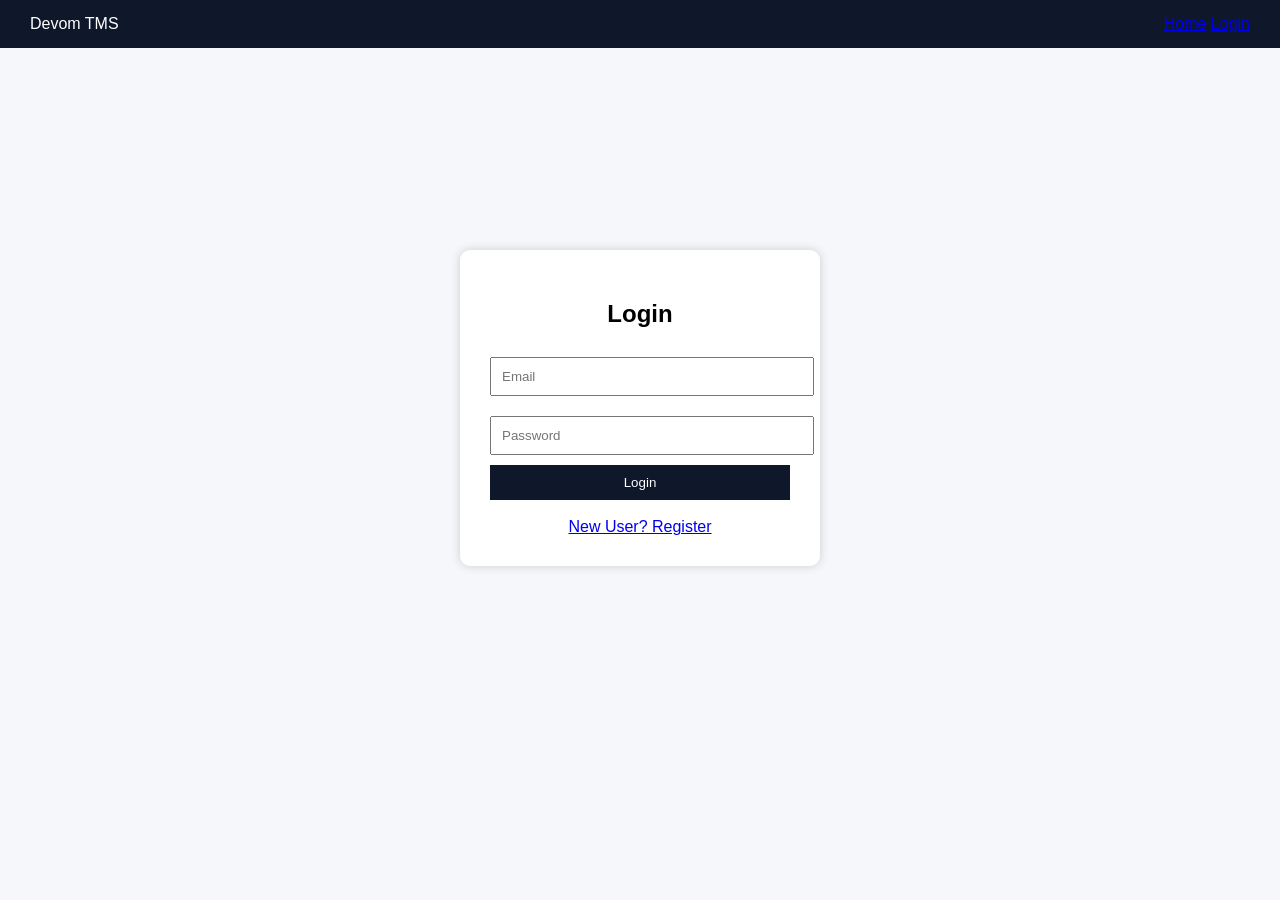
==== index.html @ b6f3b987 "Update index.html" ====
<!DOCTYPE html>
<html>
<head>
<title>Devom TMS</title>

<style>
body{margin:0;font-family:Arial;background:#f5f7fb;}
.header{background:#0f172a;color:#fff;padding:15px 30px;display:flex;justify-content:space-between;}
.logo{display:flex;align-items:center;gap:10px;}
.logo img{height:40px;}
.container{display:flex;justify-content:center;align-items:center;height:80vh;}
.box{background:#fff;padding:30px;border-radius:10px;width:300px;text-align:center;box-shadow:0 0 10px #ccc;}
input{width:100%;padding:10px;margin:10px 0;}
button{width:100%;padding:10px;background:#0f172a;color:#fff;border:none;}
</style>

</head>

<body>

<div class="header">
    <div class="logo">
        <img src="images/logo.png" onerror="this.style.display='none'">
        <span>Devom TMS</span>
    </div>

    <div class="nav">
        <a href="#">Home</a>
        <a href="#">Login</a>
    </div>
</div>

<div class="container">
<div class="box">

<h2>Login</h2>

<form onsubmit="loginUser(event)">
<input id="email" placeholder="Email" required>
<input id="password" type="password" placeholder="Password" required>
<button>Login</button>
</form>

<br>
<a href="#" onclick="showRegister()">New User? Register</a>

</div>
</div>

<!-- REGISTER POPUP -->
<div id="registerBox" style="display:none;" class="container">
<div class="box">

<h2>Register</h2>

<form onsubmit="registerUser(event)">
<input id="r_email" placeholder="Email" required>
<input id="r_password" type="password" placeholder="Password" required>
<button>Register</button>
</form>

</div>
</div>

<script type="module" src="js/auth.js"></script>

<script>
function showRegister(){
document.querySelector('.container').style.display="none";
document.getElementById('registerBox').style.display="flex";
}
</script>

</body>
</html>
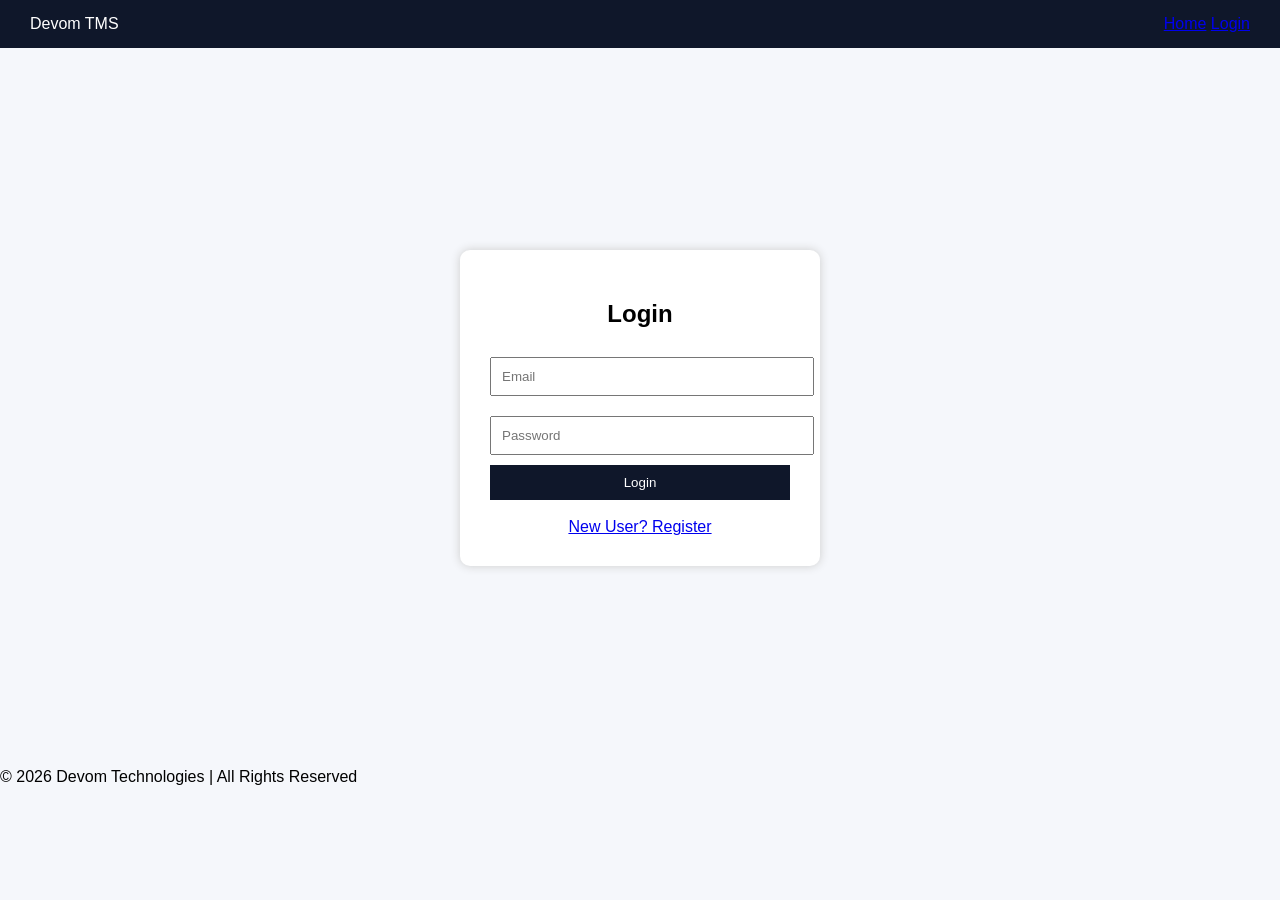
==== commit 1b57344e: "Update index.html" ====
--- a/index.html
+++ b/index.html
@@ -70,6 +70,8 @@
 document.getElementById('registerBox').style.display="flex";
 }
 </script>
-
+<div class="footer">
+© 2026 Devom Technologies | All Rights Reserved
+</div>
 </body>
 </html>
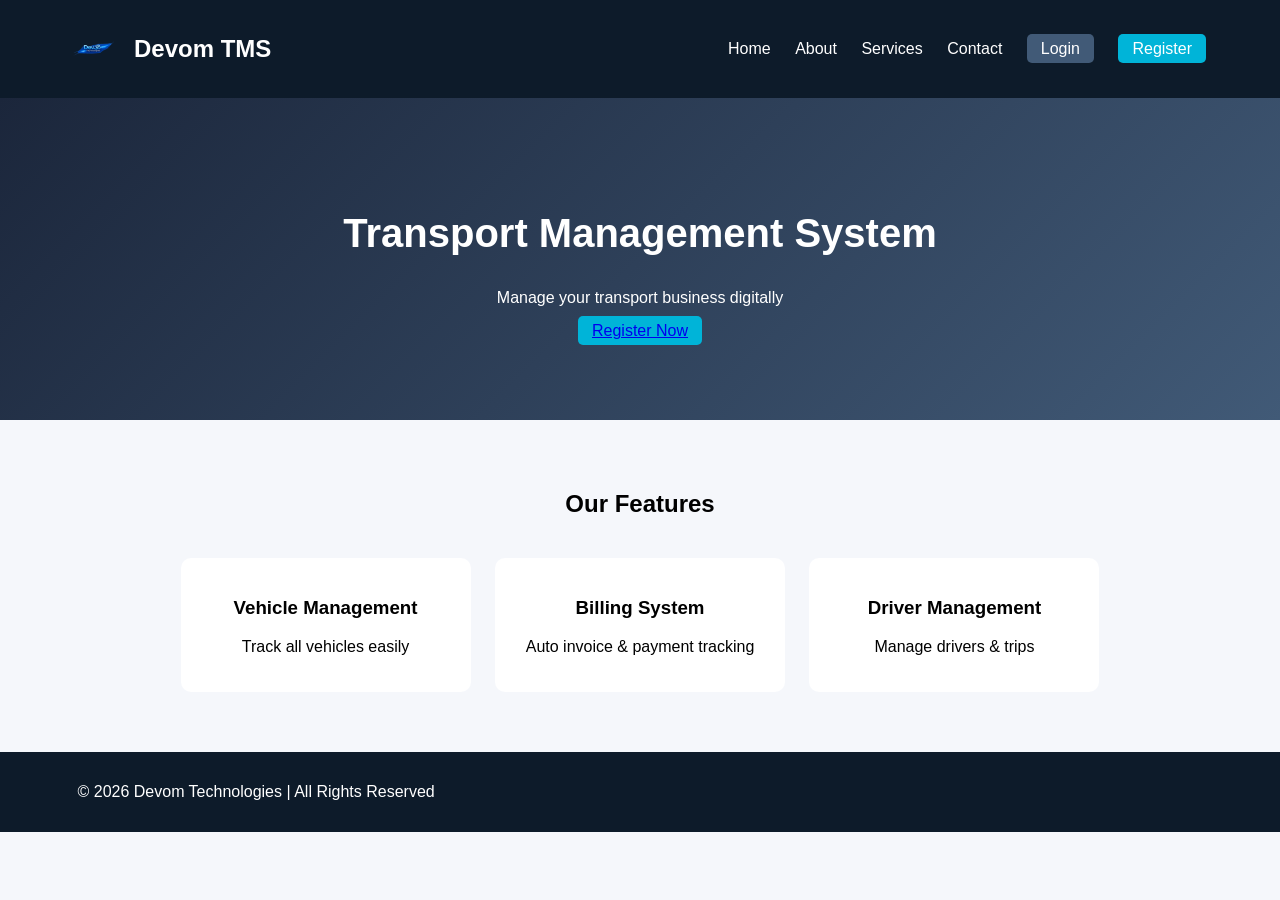
==== commit 047af15c: "Update index.html" ====
--- a/index.html
+++ b/index.html
@@ -1,77 +1,54 @@
 <!DOCTYPE html>
-<html>
+<html lang="en">
 <head>
-<title>Devom TMS</title>
-
-<style>
-body{margin:0;font-family:Arial;background:#f5f7fb;}
-.header{background:#0f172a;color:#fff;padding:15px 30px;display:flex;justify-content:space-between;}
-.logo{display:flex;align-items:center;gap:10px;}
-.logo img{height:40px;}
-.container{display:flex;justify-content:center;align-items:center;height:80vh;}
-.box{background:#fff;padding:30px;border-radius:10px;width:300px;text-align:center;box-shadow:0 0 10px #ccc;}
-input{width:100%;padding:10px;margin:10px 0;}
-button{width:100%;padding:10px;background:#0f172a;color:#fff;border:none;}
-</style>
-
+  <meta charset="UTF-8">
+  <title>Devom TMS</title>
+  <link rel="stylesheet" href="css/style.css">
 </head>
 
 <body>
 
-<div class="header">
-    <div class="logo">
-        <img src="images/logo.png" onerror="this.style.display='none'">
-        <span>Devom TMS</span>
-    </div>
+<div id="header"></div>
 
-    <div class="nav">
-        <a href="#">Home</a>
-        <a href="#">Login</a>
-    </div>
-</div>
+<!-- HERO -->
+<section class="hero">
+  <h1>Transport Management System</h1>
+  <p>Manage your transport business digitally</p>
+  <a href="register.html" class="btn primary">Register Now</a>
+</section>
 
-<div class="container">
-<div class="box">
+<!-- FEATURES -->
+<section class="features">
+  <h2>Our Features</h2>
 
-<h2>Login</h2>
+  <div class="feature-box">
+    <h3>Vehicle Management</h3>
+    <p>Track all vehicles easily</p>
+  </div>
 
-<form onsubmit="loginUser(event)">
-<input id="email" placeholder="Email" required>
-<input id="password" type="password" placeholder="Password" required>
-<button>Login</button>
-</form>
+  <div class="feature-box">
+    <h3>Billing System</h3>
+    <p>Auto invoice & payment tracking</p>
+  </div>
 
-<br>
-<a href="#" onclick="showRegister()">New User? Register</a>
+  <div class="feature-box">
+    <h3>Driver Management</h3>
+    <p>Manage drivers & trips</p>
+  </div>
 
-</div>
-</div>
+</section>
 
-<!-- REGISTER POPUP -->
-<div id="registerBox" style="display:none;" class="container">
-<div class="box">
-
-<h2>Register</h2>
-
-<form onsubmit="registerUser(event)">
-<input id="r_email" placeholder="Email" required>
-<input id="r_password" type="password" placeholder="Password" required>
-<button>Register</button>
-</form>
-
-</div>
-</div>
-
-<script type="module" src="js/auth.js"></script>
+<div id="footer"></div>
 
 <script>
-function showRegister(){
-document.querySelector('.container').style.display="none";
-document.getElementById('registerBox').style.display="flex";
-}
+fetch('components/header.html')
+.then(res => res.text())
+.then(data => document.getElementById('header').innerHTML = data);
+
+fetch('components/footer.html')
+.then(res => res.text())
+.then(data => document.getElementById('footer').innerHTML = data);
 </script>
-<div class="footer">
-© 2026 Devom Technologies | All Rights Reserved
-</div>
+
 </body>
 </html>
--- a/css/style.css
+++ b/css/style.css
@@ -0,0 +1,93 @@
+body {
+  margin: 0;
+  font-family: 'Poppins', sans-serif;
+  background: #f5f7fb;
+}
+
+/* HEADER */
+.header {
+  background: #0d1b2a;
+  padding: 15px 0;
+  color: #fff;
+}
+
+.container {
+  width: 90%;
+  margin: auto;
+  display: flex;
+  justify-content: space-between;
+  align-items: center;
+}
+
+.logo {
+  display: flex;
+  align-items: center;
+}
+
+.logo img {
+  height: 40px;
+  margin-right: 10px;
+}
+
+nav a {
+  color: #fff;
+  margin: 0 10px;
+  text-decoration: none;
+}
+
+.btn {
+  padding: 6px 14px;
+  border-radius: 5px;
+  background: #415a77;
+}
+
+.btn.primary {
+  background: #00b4d8;
+}
+
+/* HERO */
+.hero {
+  padding: 80px 0;
+  text-align: center;
+  background: linear-gradient(135deg, #1b263b, #415a77);
+  color: #fff;
+}
+
+.hero h1 {
+  font-size: 40px;
+}
+
+.hero p {
+  margin: 15px 0;
+}
+
+.hero .btn {
+  margin-top: 10px;
+}
+
+/* FEATURES */
+.features {
+  padding: 50px 0;
+  text-align: center;
+}
+
+.features h2 {
+  margin-bottom: 30px;
+}
+
+.feature-box {
+  display: inline-block;
+  width: 250px;
+  margin: 10px;
+  padding: 20px;
+  background: #fff;
+  border-radius: 10px;
+}
+
+/* FOOTER */
+.footer {
+  background: #0d1b2a;
+  color: #fff;
+  text-align: center;
+  padding: 15px;
+}
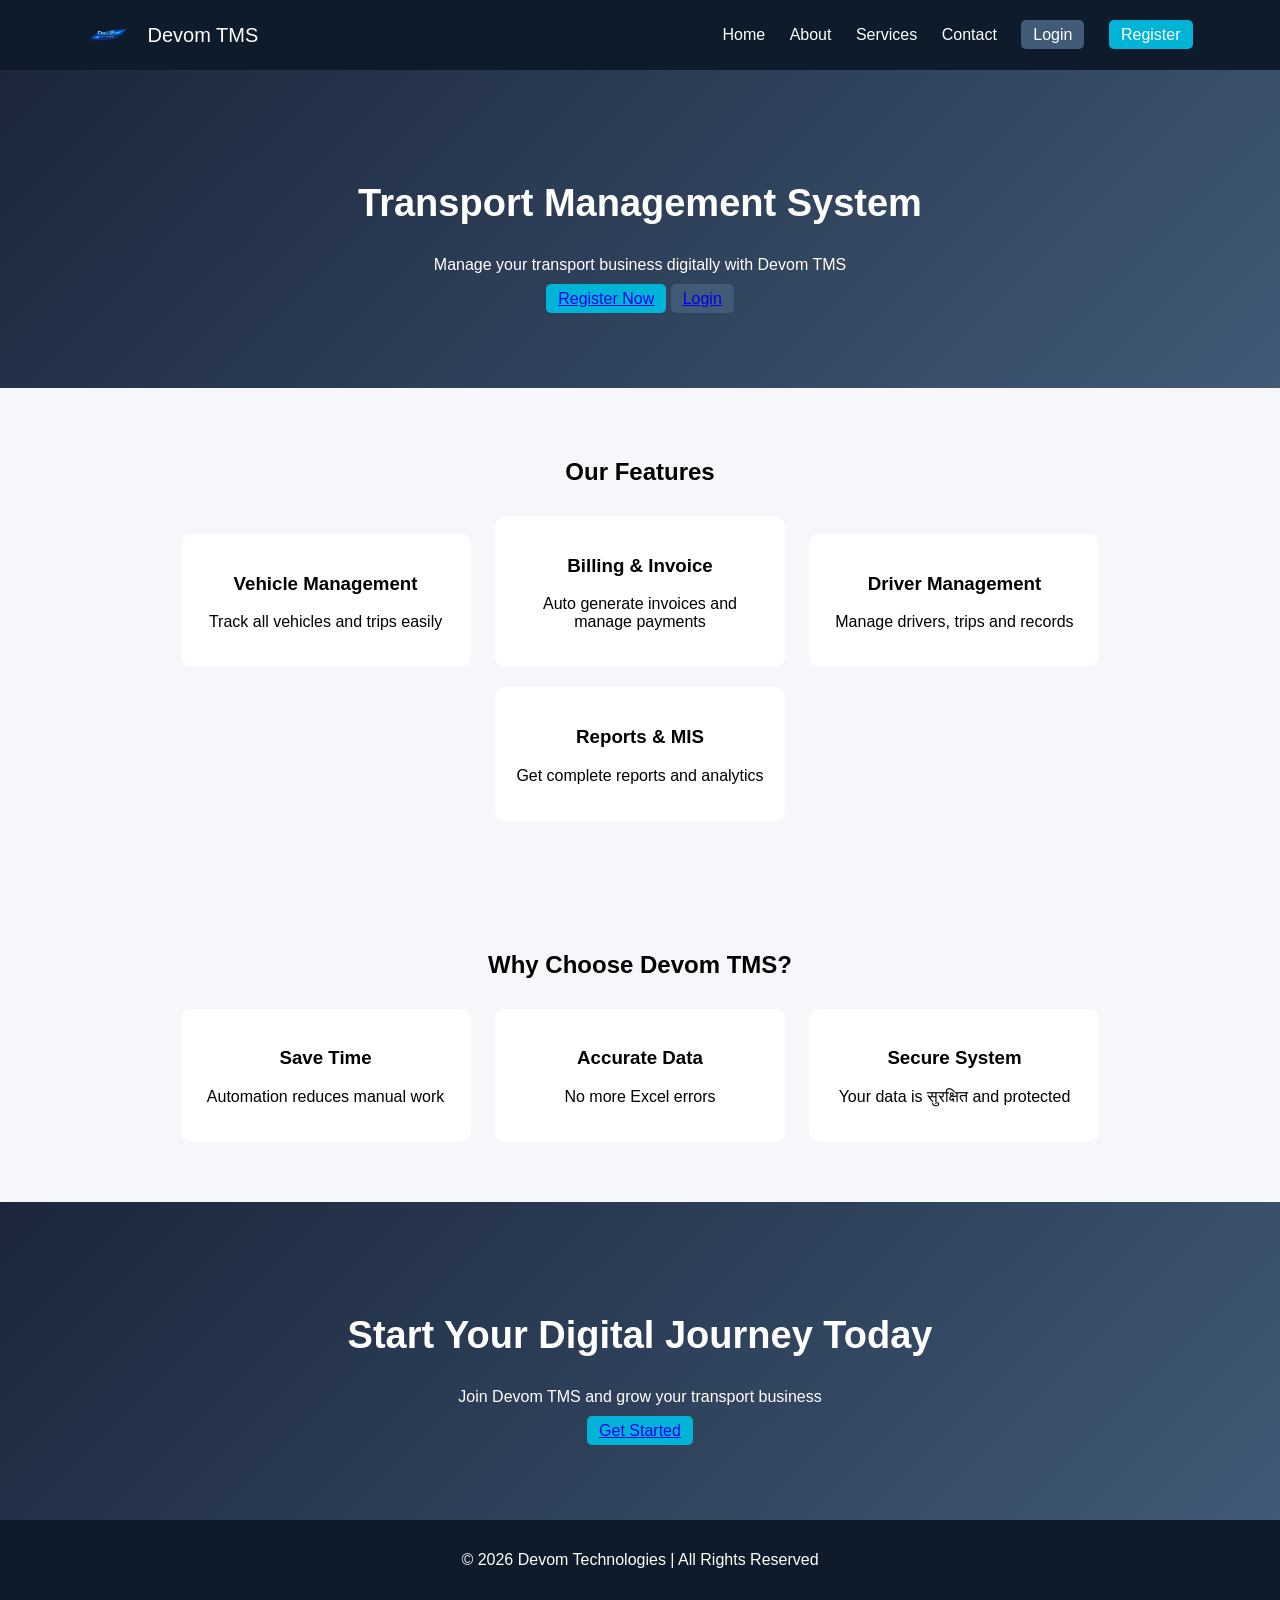
==== commit 262e5caf: "Update index.html" ====
--- a/index.html
+++ b/index.html
@@ -3,18 +3,26 @@
 <head>
   <meta charset="UTF-8">
   <title>Devom TMS</title>
+
+  <!-- CSS -->
   <link rel="stylesheet" href="css/style.css">
+
+  <!-- Mobile Responsive -->
+  <meta name="viewport" content="width=device-width, initial-scale=1.0">
 </head>
 
 <body>
 
+<!-- HEADER LOAD -->
 <div id="header"></div>
 
-<!-- HERO -->
+<!-- HERO SECTION -->
 <section class="hero">
   <h1>Transport Management System</h1>
-  <p>Manage your transport business digitally</p>
+  <p>Manage your transport business digitally with Devom TMS</p>
+  
   <a href="register.html" class="btn primary">Register Now</a>
+  <a href="login.html" class="btn">Login</a>
 </section>
 
 <!-- FEATURES -->
@@ -23,23 +31,57 @@
 
   <div class="feature-box">
     <h3>Vehicle Management</h3>
-    <p>Track all vehicles easily</p>
+    <p>Track all vehicles and trips easily</p>
   </div>
 
   <div class="feature-box">
-    <h3>Billing System</h3>
-    <p>Auto invoice & payment tracking</p>
+    <h3>Billing & Invoice</h3>
+    <p>Auto generate invoices and manage payments</p>
   </div>
 
   <div class="feature-box">
     <h3>Driver Management</h3>
-    <p>Manage drivers & trips</p>
+    <p>Manage drivers, trips and records</p>
   </div>
 
+  <div class="feature-box">
+    <h3>Reports & MIS</h3>
+    <p>Get complete reports and analytics</p>
+  </div>
 </section>
 
+<!-- BENEFITS -->
+<section class="features">
+  <h2>Why Choose Devom TMS?</h2>
+
+  <div class="feature-box">
+    <h3>Save Time</h3>
+    <p>Automation reduces manual work</p>
+  </div>
+
+  <div class="feature-box">
+    <h3>Accurate Data</h3>
+    <p>No more Excel errors</p>
+  </div>
+
+  <div class="feature-box">
+    <h3>Secure System</h3>
+    <p>Your data is सुरक्षित and protected</p>
+  </div>
+</section>
+
+<!-- CTA -->
+<section class="hero">
+  <h1>Start Your Digital Journey Today</h1>
+  <p>Join Devom TMS and grow your transport business</p>
+  
+  <a href="register.html" class="btn primary">Get Started</a>
+</section>
+
+<!-- FOOTER LOAD -->
 <div id="footer"></div>
 
+<!-- LOAD HEADER & FOOTER -->
 <script>
 fetch('components/header.html')
 .then(res => res.text())
--- a/css/style.css
+++ b/css/style.css
@@ -7,8 +7,8 @@
 /* HEADER */
 .header {
   background: #0d1b2a;
-  padding: 15px 0;
-  color: #fff;
+  padding: 15px;
+  color: white;
 }
 
 .container {
@@ -22,6 +22,7 @@
 .logo {
   display: flex;
   align-items: center;
+  font-size: 20px;
 }
 
 .logo img {
@@ -30,15 +31,15 @@
 }
 
 nav a {
-  color: #fff;
+  color: white;
   margin: 0 10px;
   text-decoration: none;
 }
 
 .btn {
-  padding: 6px 14px;
+  padding: 6px 12px;
+  background: #415a77;
   border-radius: 5px;
-  background: #415a77;
 }
 
 .btn.primary {
@@ -47,47 +48,35 @@
 
 /* HERO */
 .hero {
-  padding: 80px 0;
   text-align: center;
+  padding: 80px 20px;
   background: linear-gradient(135deg, #1b263b, #415a77);
-  color: #fff;
+  color: white;
 }
 
 .hero h1 {
-  font-size: 40px;
-}
-
-.hero p {
-  margin: 15px 0;
-}
-
-.hero .btn {
-  margin-top: 10px;
+  font-size: 38px;
 }
 
 /* FEATURES */
 .features {
-  padding: 50px 0;
   text-align: center;
-}
-
-.features h2 {
-  margin-bottom: 30px;
+  padding: 50px;
 }
 
 .feature-box {
   display: inline-block;
   width: 250px;
+  background: white;
   margin: 10px;
   padding: 20px;
-  background: #fff;
   border-radius: 10px;
 }
 
 /* FOOTER */
 .footer {
   background: #0d1b2a;
-  color: #fff;
+  color: white;
   text-align: center;
   padding: 15px;
 }
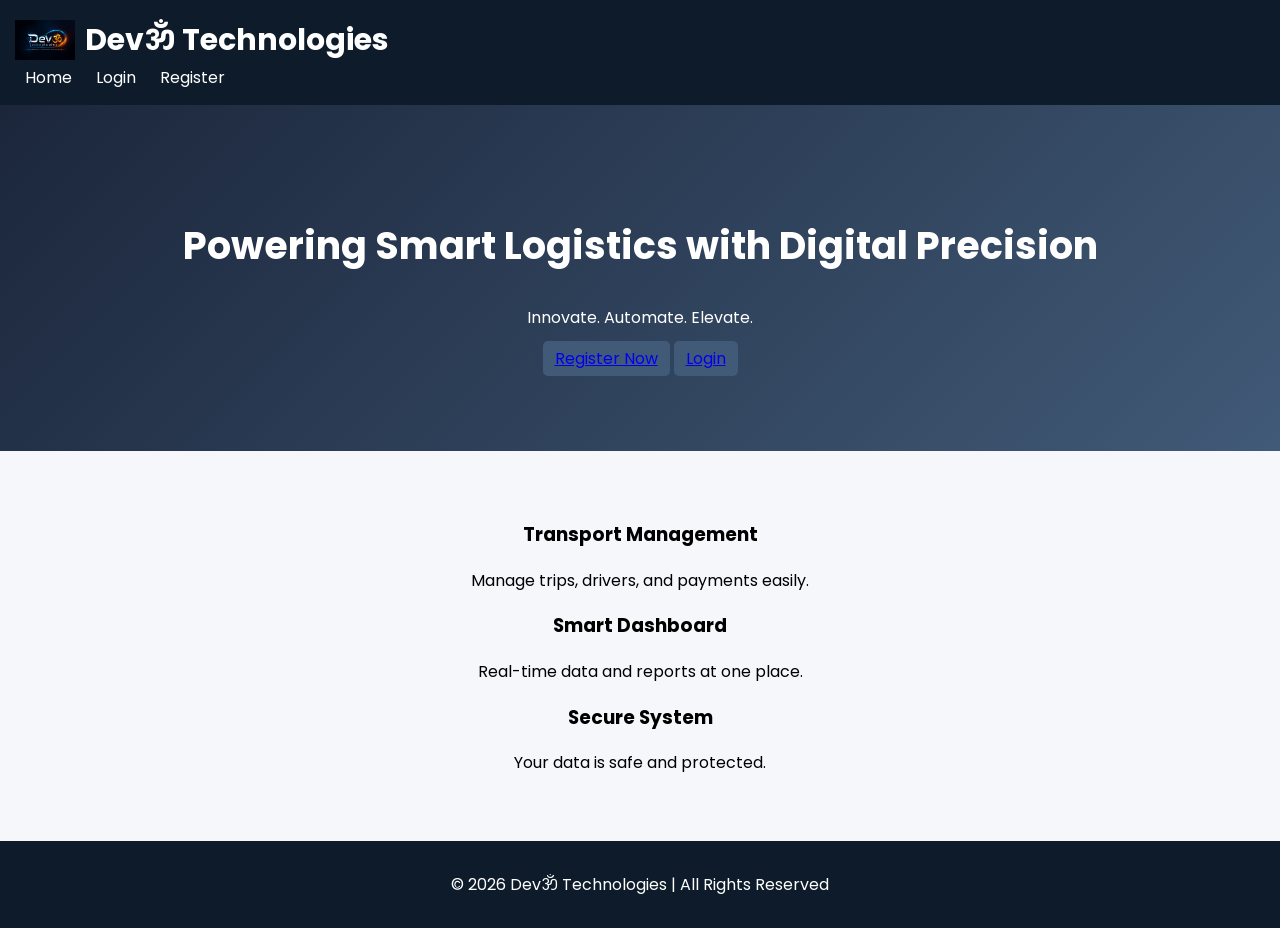
==== commit 6e5559a2: "Update index.html" ====
--- a/index.html
+++ b/index.html
@@ -1,96 +1,66 @@
 <!DOCTYPE html>
 <html lang="en">
 <head>
-  <meta charset="UTF-8">
-  <title>Devom TMS</title>
+    <meta charset="UTF-8">
+    <meta name="viewport" content="width=device-width, initial-scale=1.0">
+    <title>Devॐ Technologies</title>
 
-  <!-- CSS -->
-  <link rel="stylesheet" href="css/style.css">
+    <!-- CSS -->
+    <link rel="stylesheet" href="css/style.css">
 
-  <!-- Mobile Responsive -->
-  <meta name="viewport" content="width=device-width, initial-scale=1.0">
+    <!-- Google Font -->
+    <link href="https://fonts.googleapis.com/css2?family=Poppins:wght@300;500;600&display=swap" rel="stylesheet">
 </head>
 
 <body>
 
-<!-- HEADER LOAD -->
-<div id="header"></div>
+<!-- HEADER -->
+<header class="header">
+    <div class="logo">
+        <img src="images/logo.png" alt="Devom Logo">
+        <h2>Devॐ Technologies</h2>
+    </div>
+
+    <nav>
+        <a href="index.html">Home</a>
+        <a href="login.html">Login</a>
+        <a href="register.html">Register</a>
+    </nav>
+</header>
 
 <!-- HERO SECTION -->
 <section class="hero">
-  <h1>Transport Management System</h1>
-  <p>Manage your transport business digitally with Devom TMS</p>
-  
-  <a href="register.html" class="btn primary">Register Now</a>
-  <a href="login.html" class="btn">Login</a>
+    <h1>Powering Smart Logistics with Digital Precision</h1>
+    <p>Innovate. Automate. Elevate.</p>
+
+    <div class="buttons">
+        <a href="register.html" class="btn">Register Now</a>
+        <a href="login.html" class="btn btn-outline">Login</a>
+    </div>
 </section>
 
 <!-- FEATURES -->
 <section class="features">
-  <h2>Our Features</h2>
+    <div class="card">
+        <h3>Transport Management</h3>
+        <p>Manage trips, drivers, and payments easily.</p>
+    </div>
 
-  <div class="feature-box">
-    <h3>Vehicle Management</h3>
-    <p>Track all vehicles and trips easily</p>
-  </div>
+    <div class="card">
+        <h3>Smart Dashboard</h3>
+        <p>Real-time data and reports at one place.</p>
+    </div>
 
-  <div class="feature-box">
-    <h3>Billing & Invoice</h3>
-    <p>Auto generate invoices and manage payments</p>
-  </div>
-
-  <div class="feature-box">
-    <h3>Driver Management</h3>
-    <p>Manage drivers, trips and records</p>
-  </div>
-
-  <div class="feature-box">
-    <h3>Reports & MIS</h3>
-    <p>Get complete reports and analytics</p>
-  </div>
+    <div class="card">
+        <h3>Secure System</h3>
+        <p>Your data is safe and protected.</p>
+    </div>
 </section>
 
-<!-- BENEFITS -->
-<section class="features">
-  <h2>Why Choose Devom TMS?</h2>
-
-  <div class="feature-box">
-    <h3>Save Time</h3>
-    <p>Automation reduces manual work</p>
-  </div>
-
-  <div class="feature-box">
-    <h3>Accurate Data</h3>
-    <p>No more Excel errors</p>
-  </div>
-
-  <div class="feature-box">
-    <h3>Secure System</h3>
-    <p>Your data is सुरक्षित and protected</p>
-  </div>
-</section>
-
-<!-- CTA -->
-<section class="hero">
-  <h1>Start Your Digital Journey Today</h1>
-  <p>Join Devom TMS and grow your transport business</p>
-  
-  <a href="register.html" class="btn primary">Get Started</a>
-</section>
-
-<!-- FOOTER LOAD -->
-<div id="footer"></div>
-
-<!-- LOAD HEADER & FOOTER -->
-<script>
-fetch('components/header.html')
-.then(res => res.text())
-.then(data => document.getElementById('header').innerHTML = data);
-
-fetch('components/footer.html')
-.then(res => res.text())
-.then(data => document.getElementById('footer').innerHTML = data);
-</script>
+<!-- FOOTER -->
+<footer class="footer">
+    <p>© 2026 Devॐ Technologies | All Rights Reserved</p>
+</footer>
 
 </body>
 </html>
--- a/css/style.css
+++ b/css/style.css
@@ -9,6 +9,10 @@
   background: #0d1b2a;
   padding: 15px;
   color: white;
+}
+.logo {
+  height: 50px;
+  width: auto;
 }
 
 .container {
@@ -73,6 +77,7 @@
   border-radius: 10px;
 }
 
+
 /* FOOTER */
 .footer {
   background: #0d1b2a;
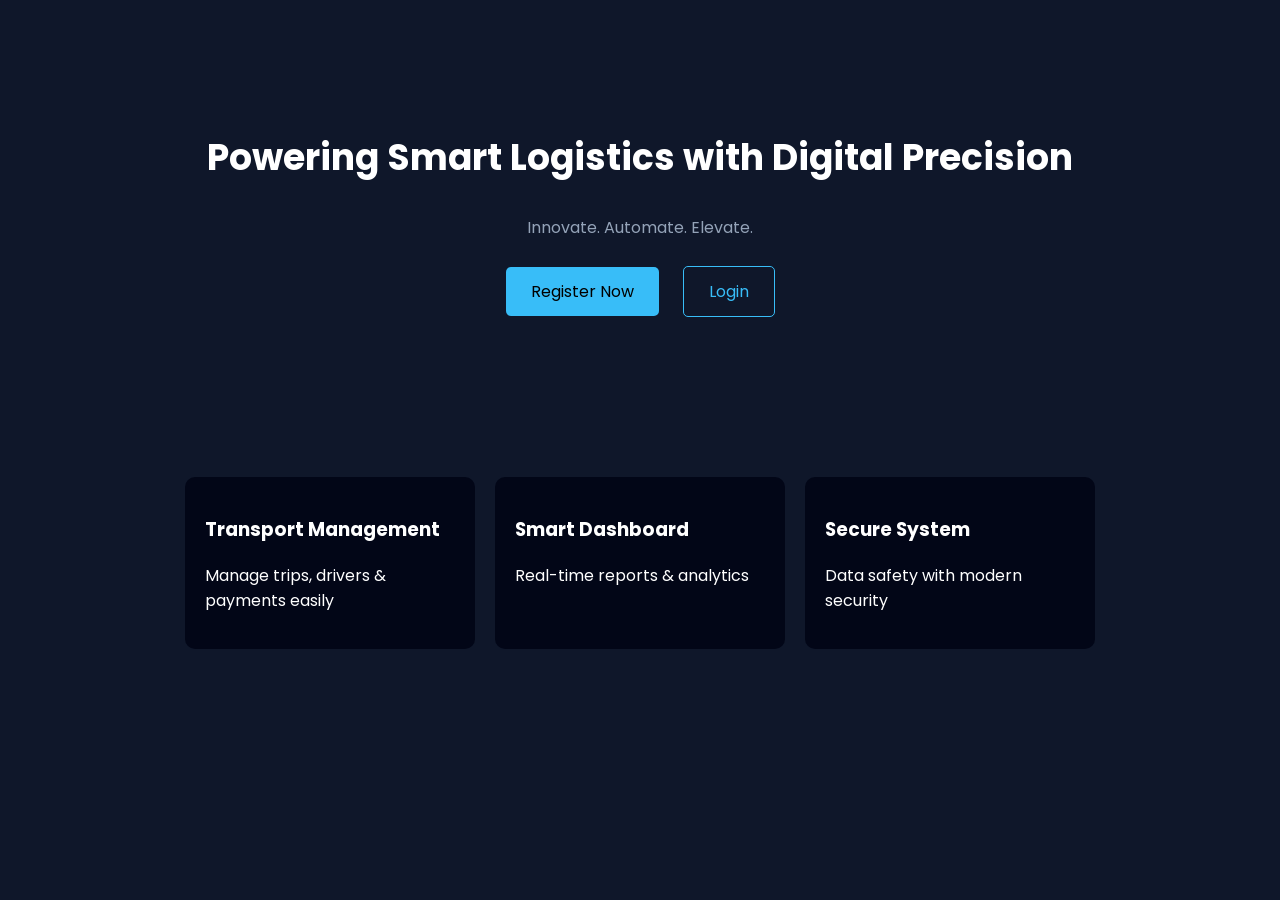
==== commit 50b65346: "Update index.html" ====
--- a/index.html
+++ b/index.html
@@ -1,34 +1,18 @@
 <!DOCTYPE html>
 <html lang="en">
 <head>
-    <meta charset="UTF-8">
-    <meta name="viewport" content="width=device-width, initial-scale=1.0">
-    <title>Devॐ Technologies</title>
+<meta charset="UTF-8">
+<meta name="viewport" content="width=device-width, initial-scale=1.0">
+<title>Devॐ Technologies</title>
 
-    <!-- CSS -->
-    <link rel="stylesheet" href="css/style.css">
-
-    <!-- Google Font -->
-    <link href="https://fonts.googleapis.com/css2?family=Poppins:wght@300;500;600&display=swap" rel="stylesheet">
+<link rel="stylesheet" href="css/style.css">
+<link href="https://fonts.googleapis.com/css2?family=Poppins:wght@300;500;600&display=swap" rel="stylesheet">
 </head>
 
 <body>
 
-<!-- HEADER -->
-<header class="header">
-    <div class="logo">
-        <img src="images/logo.png" alt="Devom Logo">
-        <h2>Devॐ Technologies</h2>
-    </div>
+<div id="header"></div>
 
-    <nav>
-        <a href="index.html">Home</a>
-        <a href="login.html">Login</a>
-        <a href="register.html">Register</a>
-    </nav>
-</header>
-
-<!-- HERO SECTION -->
 <section class="hero">
     <h1>Powering Smart Logistics with Digital Precision</h1>
     <p>Innovate. Automate. Elevate.</p>
@@ -39,28 +23,26 @@
     </div>
 </section>
 
-<!-- FEATURES -->
 <section class="features">
     <div class="card">
         <h3>Transport Management</h3>
-        <p>Manage trips, drivers, and payments easily.</p>
+        <p>Manage trips, drivers & payments easily</p>
     </div>
 
     <div class="card">
         <h3>Smart Dashboard</h3>
-        <p>Real-time data and reports at one place.</p>
+        <p>Real-time reports & analytics</p>
     </div>
 
     <div class="card">
         <h3>Secure System</h3>
-        <p>Your data is safe and protected.</p>
+        <p>Data safety with modern security</p>
     </div>
 </section>
 
-<!-- FOOTER -->
-<footer class="footer">
-    <p>© 2026 Devॐ Technologies | All Rights Reserved</p>
-</footer>
+<div id="footer"></div>
+
+<script src="js/main.js"></script>
 
 </body>
 </html>
--- a/css/style.css
+++ b/css/style.css
@@ -1,87 +1,88 @@
 body {
-  margin: 0;
-  font-family: 'Poppins', sans-serif;
-  background: #f5f7fb;
+    margin: 0;
+    font-family: 'Poppins', sans-serif;
+    background: #0f172a;
+    color: white;
 }
 
 /* HEADER */
 .header {
-  background: #0d1b2a;
-  padding: 15px;
-  color: white;
-}
-.logo {
-  height: 50px;
-  width: auto;
-}
-
-.container {
-  width: 90%;
-  margin: auto;
-  display: flex;
-  justify-content: space-between;
-  align-items: center;
+    display: flex;
+    justify-content: space-between;
+    align-items: center;
+    padding: 15px 50px;
+    background: #020617;
 }
 
 .logo {
-  display: flex;
-  align-items: center;
-  font-size: 20px;
+    display: flex;
+    align-items: center;
 }
 
 .logo img {
-  height: 40px;
-  margin-right: 10px;
+    height: 40px;
+    margin-right: 10px;
 }
 
 nav a {
-  color: white;
-  margin: 0 10px;
-  text-decoration: none;
+    color: white;
+    margin-left: 20px;
+    text-decoration: none;
 }
 
-.btn {
-  padding: 6px 12px;
-  background: #415a77;
-  border-radius: 5px;
-}
-
-.btn.primary {
-  background: #00b4d8;
+nav a:hover {
+    color: #38bdf8;
 }
 
 /* HERO */
 .hero {
-  text-align: center;
-  padding: 80px 20px;
-  background: linear-gradient(135deg, #1b263b, #415a77);
-  color: white;
+    text-align: center;
+    padding: 100px 20px;
 }
 
 .hero h1 {
-  font-size: 38px;
+    font-size: 36px;
+}
+
+.hero p {
+    color: #94a3b8;
+}
+
+/* BUTTONS */
+.btn {
+    background: #38bdf8;
+    padding: 12px 25px;
+    color: black;
+    text-decoration: none;
+    margin: 10px;
+    display: inline-block;
+    border-radius: 5px;
+}
+
+.btn-outline {
+    border: 1px solid #38bdf8;
+    color: #38bdf8;
+    background: transparent;
 }
 
 /* FEATURES */
 .features {
-  text-align: center;
-  padding: 50px;
+    display: flex;
+    justify-content: center;
+    gap: 20px;
+    padding: 50px;
 }
 
-.feature-box {
-  display: inline-block;
-  width: 250px;
-  background: white;
-  margin: 10px;
-  padding: 20px;
-  border-radius: 10px;
+.card {
+    background: #020617;
+    padding: 20px;
+    border-radius: 10px;
+    width: 250px;
 }
-
 
 /* FOOTER */
 .footer {
-  background: #0d1b2a;
-  color: white;
-  text-align: center;
-  padding: 15px;
+    text-align: center;
+    padding: 20px;
+    background: #020617;
 }
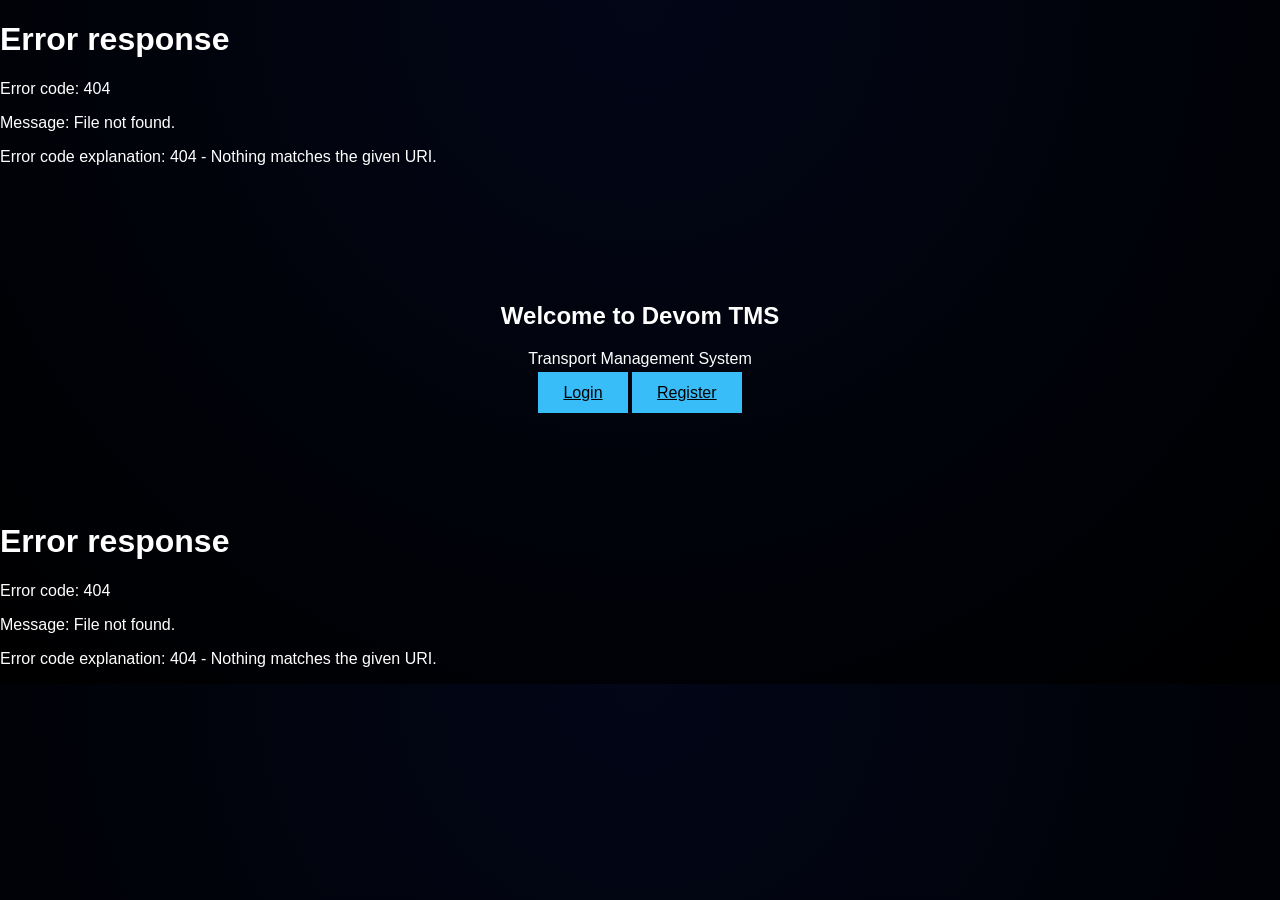
==== commit 3c5fb039: "Update index.html" ====
--- a/index.html
+++ b/index.html
@@ -3,46 +3,22 @@
 <head>
 <meta charset="UTF-8">
 <meta name="viewport" content="width=device-width, initial-scale=1.0">
-<title>Devॐ Technologies</title>
-
+<title>Devom TMS</title>
 <link rel="stylesheet" href="css/style.css">
-<link href="https://fonts.googleapis.com/css2?family=Poppins:wght@300;500;600&display=swap" rel="stylesheet">
 </head>
-
 <body>
 
 <div id="header"></div>
 
 <section class="hero">
-    <h1>Powering Smart Logistics with Digital Precision</h1>
-    <p>Innovate. Automate. Elevate.</p>
-
-    <div class="buttons">
-        <a href="register.html" class="btn">Register Now</a>
-        <a href="login.html" class="btn btn-outline">Login</a>
-    </div>
-</section>
-
-<section class="features">
-    <div class="card">
-        <h3>Transport Management</h3>
-        <p>Manage trips, drivers & payments easily</p>
-    </div>
-
-    <div class="card">
-        <h3>Smart Dashboard</h3>
-        <p>Real-time reports & analytics</p>
-    </div>
-
-    <div class="card">
-        <h3>Secure System</h3>
-        <p>Data safety with modern security</p>
-    </div>
+  <h1>Welcome to Devom TMS</h1>
+  <p>Transport Management System</p>
+  <a href="login.html" class="btn">Login</a>
+  <a href="register.html" class="btn">Register</a>
 </section>
 
 <div id="footer"></div>
 
 <script src="js/main.js"></script>
-
 </body>
 </html>
--- a/css/style.css
+++ b/css/style.css
@@ -1,7 +1,7 @@
 body {
     margin: 0;
     font-family: 'Poppins', sans-serif;
-    background: #0f172a;
+    background: radial-gradient(circle at top, #020617, #000000);
     color: white;
 }
 
@@ -9,29 +9,18 @@
 .header {
     display: flex;
     justify-content: space-between;
-    align-items: center;
-    padding: 15px 50px;
-    background: #020617;
-}
-
-.logo {
-    display: flex;
-    align-items: center;
+    padding: 20px 60px;
+    background: rgba(0,0,0,0.7);
 }
 
 .logo img {
-    height: 40px;
-    margin-right: 10px;
+    height: 50px;
 }
 
 nav a {
-    color: white;
+    color: #cbd5f5;
     margin-left: 20px;
     text-decoration: none;
-}
-
-nav a:hover {
-    color: #38bdf8;
 }
 
 /* HERO */
@@ -40,29 +29,24 @@
     padding: 100px 20px;
 }
 
-.hero h1 {
-    font-size: 36px;
+input {
+    padding: 10px;
+    width: 250px;
 }
 
-.hero p {
-    color: #94a3b8;
-}
-
-/* BUTTONS */
+/* BUTTON */
 .btn {
     background: #38bdf8;
     padding: 12px 25px;
+    border: none;
     color: black;
-    text-decoration: none;
-    margin: 10px;
-    display: inline-block;
-    border-radius: 5px;
+    cursor: pointer;
 }
 
 .btn-outline {
     border: 1px solid #38bdf8;
+    background: transparent;
     color: #38bdf8;
-    background: transparent;
 }
 
 /* FEATURES */
@@ -74,15 +58,13 @@
 }
 
 .card {
-    background: #020617;
+    background: #111;
     padding: 20px;
     border-radius: 10px;
-    width: 250px;
 }
 
 /* FOOTER */
 .footer {
     text-align: center;
     padding: 20px;
-    background: #020617;
 }
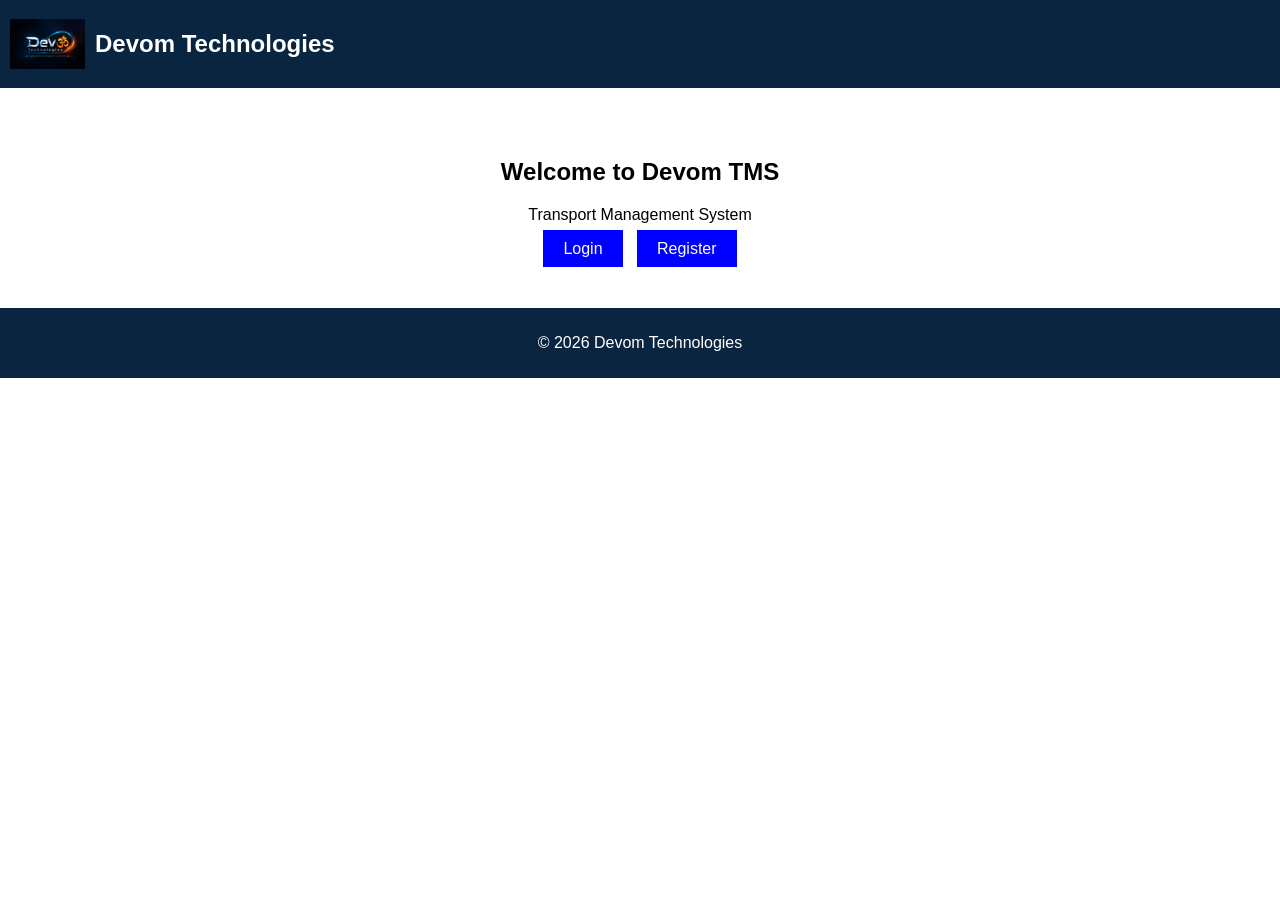
==== commit 7e6ae92f: "Update index.html" ====
--- a/index.html
+++ b/index.html
@@ -1,4 +1,4 @@
-<!DOCTYPE html>
+ <!DOCTYPE html>
 <html lang="en">
 <head>
 <meta charset="UTF-8">
--- a/css/style.css
+++ b/css/style.css
@@ -1,70 +1,58 @@
 body {
-    margin: 0;
-    font-family: 'Poppins', sans-serif;
-    background: radial-gradient(circle at top, #020617, #000000);
-    color: white;
+  margin: 0;
+  font-family: Arial;
 }
 
-/* HEADER */
 .header {
-    display: flex;
-    justify-content: space-between;
-    padding: 20px 60px;
-    background: rgba(0,0,0,0.7);
+  display: flex;
+  align-items: center;
+  background: #0a2540;
+  color: white;
+  padding: 10px;
 }
 
-.logo img {
-    height: 50px;
+.logo {
+  height: 50px;
+  margin-right: 10px;
 }
 
-nav a {
-    color: #cbd5f5;
-    margin-left: 20px;
-    text-decoration: none;
+.footer {
+  text-align: center;
+  background: #0a2540;
+  color: white;
+  padding: 10px;
 }
 
-/* HERO */
 .hero {
-    text-align: center;
-    padding: 100px 20px;
+  text-align: center;
+  padding: 50px;
 }
 
-input {
-    padding: 10px;
-    width: 250px;
+.btn {
+  padding: 10px 20px;
+  background: blue;
+  color: white;
+  text-decoration: none;
+  margin: 5px;
 }
 
-/* BUTTON */
-.btn {
-    background: #38bdf8;
-    padding: 12px 25px;
-    border: none;
-    color: black;
-    cursor: pointer;
+.dashboard {
+  display: flex;
 }
 
-.btn-outline {
-    border: 1px solid #38bdf8;
-    background: transparent;
-    color: #38bdf8;
+.sidebar {
+  width: 200px;
+  background: #eee;
+  padding: 20px;
 }
 
-/* FEATURES */
-.features {
-    display: flex;
-    justify-content: center;
-    gap: 20px;
-    padding: 50px;
+.sidebar a {
+  display: block;
+  margin: 10px 0;
 }
 
-.card {
-    background: #111;
-    padding: 20px;
-    border-radius: 10px;
+.content {
+  flex: 1;
+  padding: 20px;
 }
 
-/* FOOTER */
-.footer {
-    text-align: center;
-    padding: 20px;
-}
